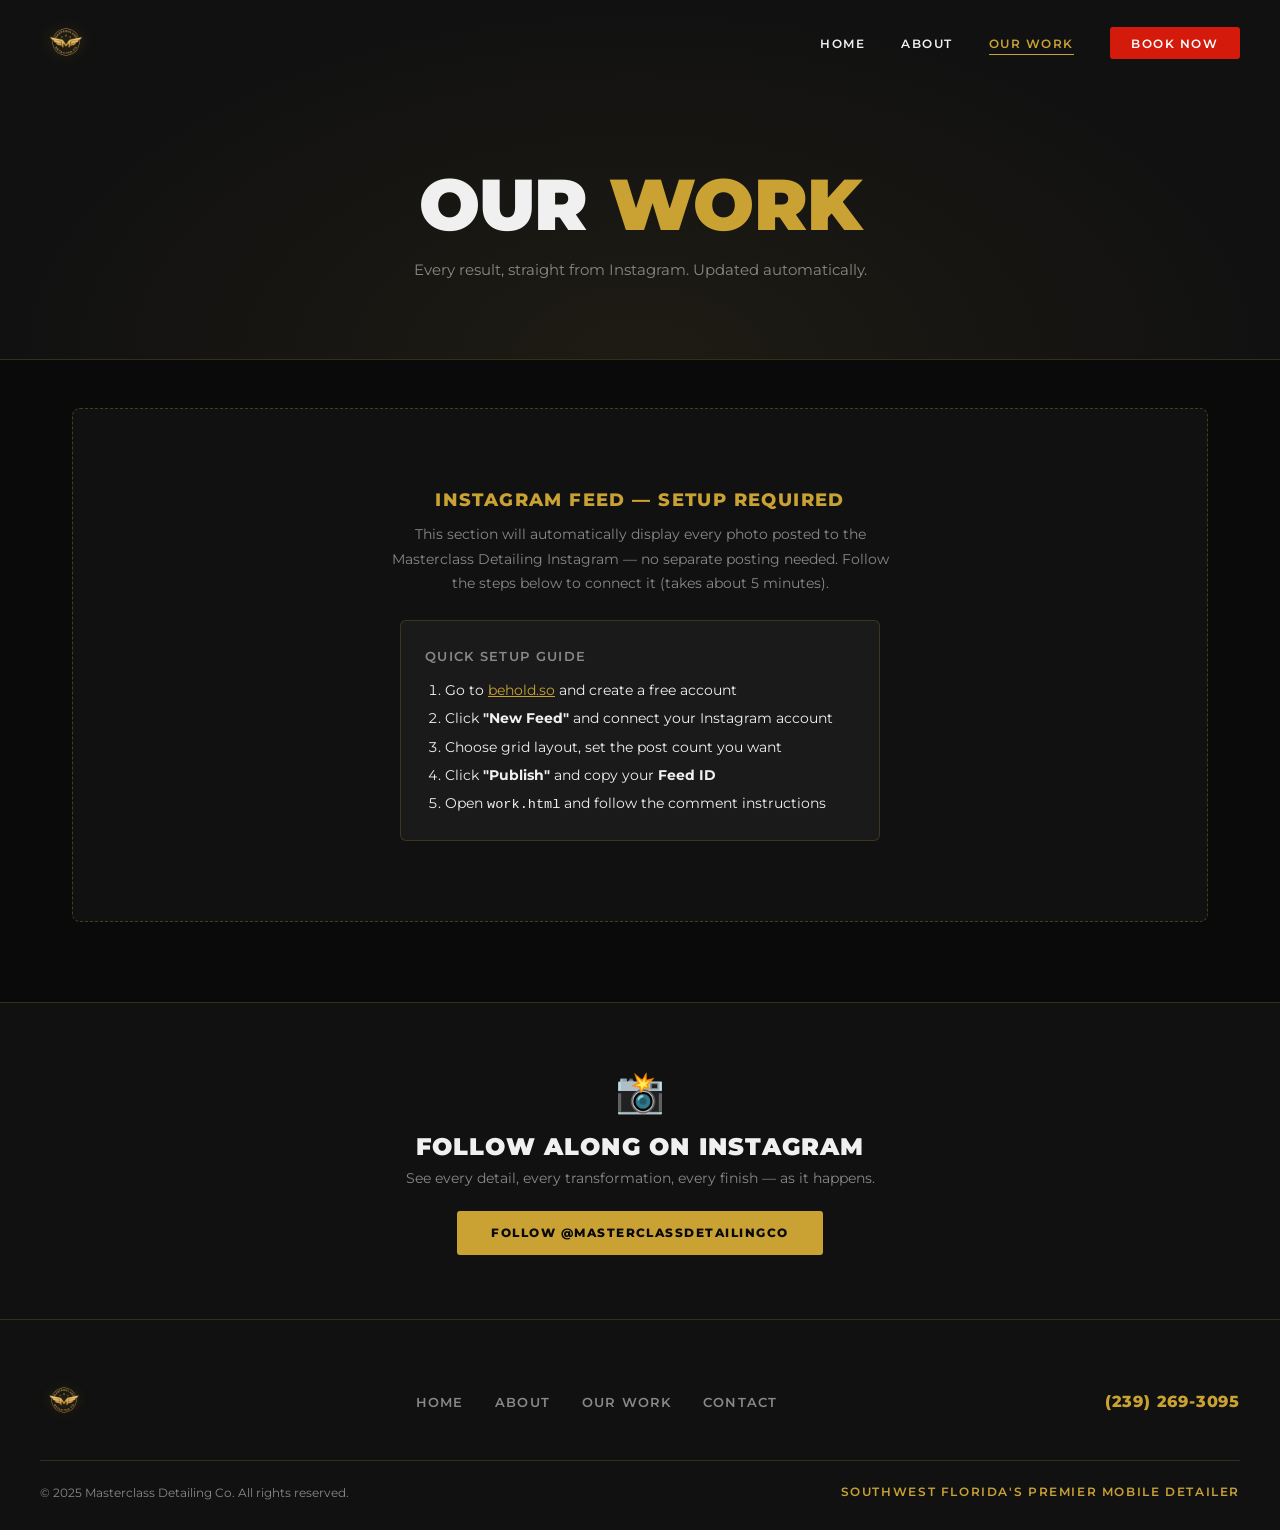
==== work.html @ cbc871f0 "Initial commit." ====
<!DOCTYPE html>
<html lang="en">
<head>
  <meta charset="UTF-8">
  <meta name="viewport" content="width=device-width, initial-scale=1.0">
  <meta name="description" content="See the work — Masterclass Detailing Co. gallery of completed details across Southwest Florida. Paint, rims, interior & more.">
  <title>Our Work | Masterclass Detailing Co.</title>
  <link rel="icon" href="Logo.png" type="image/png">
  <link rel="preconnect" href="https://fonts.googleapis.com">
  <link rel="preconnect" href="https://fonts.gstatic.com" crossorigin>
  <link href="https://fonts.googleapis.com/css2?family=Montserrat:wght@300;400;500;600;700;800;900&display=swap" rel="stylesheet">
  <link rel="stylesheet" href="css/styles.css">

  <!-- ═══════════════════════════════════════════════════════════════════
       INSTAGRAM FEED SETUP — Behold.so (free tier available)
       ───────────────────────────────────────────────────────────────────
       To connect your Instagram feed automatically:

       1. Go to https://behold.so and create a free account
       2. Click "New Feed" → connect your Instagram account
       3. Customize the layout (grid, gap, post count, etc.)
       4. Click "Publish", then copy your Feed ID (looks like: AbCd1234...)
       5. Replace YOUR_FEED_ID_HERE below with your actual Feed ID
       6. Delete the #insta-placeholder div — the feed will appear instead

       That's it! Every new post on Instagram will show up here automatically.
  ═══════════════════════════════════════════════════════════════════ -->
</head>
<body>

  <!-- NAV -->
  <nav id="navbar">
    <div class="nav-logo">
      <a href="index.html"><img src="Logo.png" alt="Masterclass Detailing Co."></a>
    </div>
    <ul class="nav-links">
      <li><a href="index.html">Home</a></li>
      <li><a href="about.html">About</a></li>
      <li><a href="work.html">Our Work</a></li>
      <li><a href="contact.html" class="nav-book">Book Now</a></li>
    </ul>
    <button class="hamburger" id="hamburger" aria-label="Open menu">
      <span></span><span></span><span></span>
    </button>
  </nav>

  <!-- MOBILE MENU -->
  <div class="mobile-menu" id="mobileMenu" role="dialog" aria-label="Navigation">
    <button class="mobile-close" id="mobileClose" aria-label="Close menu">✕</button>
    <a href="index.html">Home</a>
    <a href="about.html">About</a>
    <a href="work.html">Our Work</a>
    <a href="contact.html" class="mobile-book">Book Now</a>
  </div>

  <!-- PAGE HEADER -->
  <div class="page-header">
    <h1 class="page-header-title">Our <span>Work</span></h1>
    <p class="page-header-sub">Every result, straight from Instagram. Updated automatically.</p>
  </div>

  <!-- INSTAGRAM FEED AREA -->
  <div class="insta-wrap fade-in">

    <!-- ─── STEP 1: Once Behold is set up, replace this block with the embed ─── -->
    <div id="insta-placeholder" class="insta-placeholder">
      <h3>Instagram Feed — Setup Required</h3>
      <p>
        This section will automatically display every photo posted to the Masterclass Detailing Instagram — no separate posting needed. Follow the steps below to connect it (takes about 5 minutes).
      </p>
      <div class="setup-steps">
        <p>Quick Setup Guide</p>
        <ol>
          <li>Go to <a href="https://behold.so" target="_blank" rel="noopener">behold.so</a> and create a free account</li>
          <li>Click <strong>"New Feed"</strong> and connect your Instagram account</li>
          <li>Choose grid layout, set the post count you want</li>
          <li>Click <strong>"Publish"</strong> and copy your <strong>Feed ID</strong></li>
          <li>Open <code>work.html</code> and follow the comment instructions</li>
        </ol>
      </div>
    </div>

    <!-- ─── STEP 2: Paste your Behold embed here (replace YOUR_FEED_ID_HERE) ─── -->
    <!--
    <div data-behold-id="YOUR_FEED_ID_HERE"></div>
    <script src="https://w.behold.so/widget.js" type="module"></script>
    -->

  </div>

  <!-- FOLLOW CTA -->
  <div class="insta-follow-strip">
    <div class="ig-icon">📸</div>
    <h3>Follow Along on Instagram</h3>
    <p>See every detail, every transformation, every finish — as it happens.</p>
    <!--
      Replace the href below with the actual Instagram profile URL.
      Example: https://www.instagram.com/masterclassdetailingco
    -->
    <a href="https://www.instagram.com/masterclassdetailingco" target="_blank" rel="noopener" class="btn btn-gold">
      Follow @masterclassdetailingco
    </a>
  </div>

  <!-- FOOTER -->
  <footer>
    <div class="footer-inner">
      <div class="footer-top">
        <div class="footer-logo">
          <a href="index.html"><img src="Logo.png" alt="Masterclass Detailing Co."></a>
        </div>
        <ul class="footer-links">
          <li><a href="index.html">Home</a></li>
          <li><a href="about.html">About</a></li>
          <li><a href="work.html">Our Work</a></li>
          <li><a href="contact.html">Contact</a></li>
        </ul>
        <div class="footer-phone">
          <a href="tel:2392693095">(239) 269-3095</a>
        </div>
      </div>
      <hr class="footer-divider">
      <div class="footer-bottom">
        <p class="footer-copy">© 2025 Masterclass Detailing Co. All rights reserved.</p>
        <p class="footer-tagline">Southwest Florida's Premier Mobile Detailer</p>
      </div>
    </div>
  </footer>

  <script src="js/main.js"></script>
</body>
</html>
---- css/styles.css ----
@import url('https://fonts.googleapis.com/css2?family=Montserrat:wght@300;400;500;600;700;800;900&display=swap');

:root {
  --gold: #c9a233;
  --gold-light: #e2c060;
  --gold-dark: #9a7820;
  --red: #d41a0a;
  --red-light: #e83520;
  --black: #0a0a0a;
  --bg-1: #0a0a0a;
  --bg-2: #111111;
  --bg-3: #1a1a1a;
  --bg-4: #222222;
  --text: #f0f0f0;
  --text-muted: #888888;
  --border: rgba(201, 162, 51, 0.2);
  --transition: 0.3s ease;
  --max-w: 1200px;
}

*, *::before, *::after { margin: 0; padding: 0; box-sizing: border-box; }
html { scroll-behavior: smooth; }

body {
  font-family: 'Montserrat', sans-serif;
  background: var(--bg-1);
  color: var(--text);
  overflow-x: hidden;
  -webkit-font-smoothing: antialiased;
}

/* ─── NAV ─── */
nav {
  position: fixed;
  top: 0; left: 0; right: 0;
  z-index: 1000;
  display: flex;
  align-items: center;
  justify-content: space-between;
  padding: 1rem 2.5rem;
  transition: background 0.4s ease, backdrop-filter 0.4s ease, box-shadow 0.4s ease;
}

nav.scrolled {
  background: rgba(10, 10, 10, 0.96);
  backdrop-filter: blur(12px);
  box-shadow: 0 1px 0 var(--border);
}

.nav-logo img {
  height: 52px;
  width: auto;
  display: block;
  filter: drop-shadow(0 0 8px rgba(201, 162, 51, 0.3));
}

.nav-links {
  display: flex;
  align-items: center;
  gap: 2.25rem;
  list-style: none;
}

.nav-links a {
  color: var(--text);
  text-decoration: none;
  font-weight: 600;
  font-size: 0.78rem;
  letter-spacing: 0.12em;
  text-transform: uppercase;
  transition: color var(--transition);
  position: relative;
}

.nav-links a:not(.nav-book)::after {
  content: '';
  position: absolute;
  bottom: -4px; left: 0; right: 0;
  height: 1px;
  background: var(--gold);
  transform: scaleX(0);
  transition: transform var(--transition);
  transform-origin: left;
}

.nav-links a:not(.nav-book):hover::after,
.nav-links a.active::after { transform: scaleX(1); }

.nav-links a:hover, .nav-links a.active { color: var(--gold); }

.nav-book {
  background: var(--red);
  color: #fff !important;
  padding: 0.55rem 1.35rem;
  border-radius: 3px;
  font-weight: 800;
  letter-spacing: 0.1em;
  transition: background var(--transition), transform var(--transition);
}
.nav-book:hover { background: var(--red-light) !important; transform: translateY(-1px); }

.hamburger {
  display: none;
  flex-direction: column;
  gap: 5px;
  cursor: pointer;
  padding: 6px;
  background: none;
  border: none;
}
.hamburger span {
  display: block;
  width: 24px;
  height: 2px;
  background: var(--text);
  transition: var(--transition);
}

/* mobile menu */
.mobile-menu {
  display: none;
  position: fixed;
  inset: 0;
  background: var(--bg-1);
  z-index: 999;
  flex-direction: column;
  align-items: center;
  justify-content: center;
  gap: 2.5rem;
  opacity: 0;
  transition: opacity 0.3s ease;
}
.mobile-menu.open { display: flex; opacity: 1; }
.mobile-menu a {
  color: var(--text);
  text-decoration: none;
  font-size: 1.6rem;
  font-weight: 800;
  text-transform: uppercase;
  letter-spacing: 0.1em;
  transition: color var(--transition);
}
.mobile-menu a:not(.mobile-book):hover { color: var(--gold); }
.mobile-book { color: var(--red) !important; }
.mobile-close {
  position: absolute;
  top: 1.75rem; right: 2rem;
  font-size: 1.8rem;
  cursor: pointer;
  color: var(--text);
  background: none;
  border: none;
  font-family: inherit;
  line-height: 1;
}

/* ─── HERO ─── */
.hero {
  position: relative;
  height: 100vh;
  min-height: 640px;
  display: flex;
  align-items: center;
  justify-content: center;
  text-align: center;
  overflow: hidden;
}

.hero-bg {
  position: absolute;
  inset: 0;
  background: url('../hero-bg.jpg') center 62% / cover no-repeat;
  transform: scale(1.06);
  transition: transform 7s ease;
}
.hero.loaded .hero-bg { transform: scale(1); }

.hero-overlay {
  position: absolute;
  inset: 0;
  background: linear-gradient(
    160deg,
    rgba(10,10,10,0.25) 0%,
    rgba(10,10,10,0.55) 40%,
    rgba(10,10,10,0.88) 100%
  );
}

.hero-content {
  position: relative;
  z-index: 2;
  max-width: 860px;
  padding: 2rem;
}

.hero-badge {
  display: inline-block;
  font-size: 0.7rem;
  font-weight: 700;
  letter-spacing: 0.22em;
  text-transform: uppercase;
  color: #fff;
  margin-bottom: 1.75rem;
  border: 1px solid rgba(212, 26, 10, 0.7);
  background: rgba(212, 26, 10, 0.25);
  padding: 0.45rem 1.1rem;
  border-radius: 50px;
}

.hero-title {
  font-size: clamp(2.8rem, 9vw, 5.5rem);
  font-weight: 900;
  line-height: 1.0;
  letter-spacing: -0.02em;
  text-transform: uppercase;
  margin-bottom: 1.5rem;
  text-shadow: 0 2px 20px rgba(0,0,0,0.5);
}
.hero-title span { color: var(--gold); }

.hero-subtitle {
  font-size: clamp(0.95rem, 2vw, 1.15rem);
  font-weight: 400;
  color: rgba(240,240,240,0.78);
  margin-bottom: 2.75rem;
  line-height: 1.65;
}

.hero-ctas {
  display: flex;
  gap: 1rem;
  justify-content: center;
  flex-wrap: wrap;
}

/* ─── BUTTONS ─── */
.btn {
  display: inline-flex;
  align-items: center;
  gap: 0.5rem;
  padding: 0.9rem 2.1rem;
  font-family: 'Montserrat', sans-serif;
  font-weight: 800;
  font-size: 0.78rem;
  letter-spacing: 0.12em;
  text-transform: uppercase;
  text-decoration: none;
  border: none;
  cursor: pointer;
  border-radius: 3px;
  transition: all var(--transition);
}
.btn-gold { background: var(--gold); color: var(--black); }
.btn-gold:hover { background: var(--gold-light); transform: translateY(-2px); }
.btn-outline { background: transparent; color: var(--text); border: 1px solid rgba(240,240,240,0.35); }
.btn-outline:hover { border-color: var(--gold); color: var(--gold); transform: translateY(-2px); }
.btn-black { background: var(--black); color: var(--gold); }
.btn-black:hover { background: var(--bg-3); transform: translateY(-2px); }

/* ─── STATS BAR ─── */
.stats-bar {
  background: var(--bg-2);
  border-top: 1px solid var(--border);
  border-bottom: 1px solid var(--border);
  padding: 2.25rem 2rem;
}
.stats-grid {
  display: grid;
  grid-template-columns: repeat(4, 1fr);
  max-width: var(--max-w);
  margin: 0 auto;
  gap: 1rem;
  text-align: center;
}
.stat-item { padding: 0.75rem; }
.stat-number {
  font-size: 2.2rem;
  font-weight: 900;
  color: var(--gold);
  line-height: 1;
  letter-spacing: -0.02em;
}
.stat-label {
  font-size: 0.7rem;
  letter-spacing: 0.12em;
  text-transform: uppercase;
  color: var(--text-muted);
  margin-top: 0.5rem;
  font-weight: 600;
}

/* ─── SECTIONS ─── */
.section {
  padding: 6rem 2rem;
  max-width: var(--max-w);
  margin: 0 auto;
}
.section-full { padding: 6rem 2rem; background: var(--bg-1); }
.section-alt { background: var(--bg-2); }

.section-header {
  text-align: center;
  margin-bottom: 4rem;
}
.section-eyebrow {
  display: block;
  font-size: 0.7rem;
  font-weight: 700;
  letter-spacing: 0.22em;
  text-transform: uppercase;
  color: var(--gold);
  margin-bottom: 1rem;
}
.section-title {
  font-size: clamp(2rem, 4.5vw, 3rem);
  font-weight: 900;
  text-transform: uppercase;
  letter-spacing: -0.01em;
  line-height: 1.1;
}
.section-title span { color: var(--gold); }
.section-sub {
  font-size: 0.95rem;
  color: var(--text-muted);
  margin-top: 1rem;
  line-height: 1.75;
  max-width: 580px;
  margin-left: auto;
  margin-right: auto;
}
.gold-line {
  width: 48px;
  height: 3px;
  background: var(--gold);
  margin: 1rem auto 0;
  border-radius: 2px;
}

/* ─── SERVICES ─── */
.services-grid {
  display: grid;
  grid-template-columns: repeat(4, 1fr);
  gap: 1.25rem;
}
.service-card {
  background: var(--bg-3);
  border: 1px solid var(--border);
  border-radius: 6px;
  padding: 2rem 1.75rem;
  transition: border-color var(--transition), transform var(--transition), background var(--transition);
}
.service-card:hover {
  border-color: var(--gold);
  transform: translateY(-5px);
  background: var(--bg-4);
}
.service-icon { font-size: 1.9rem; margin-bottom: 1.1rem; display: block; }
.service-title {
  font-size: 0.95rem;
  font-weight: 800;
  text-transform: uppercase;
  letter-spacing: 0.07em;
  margin-bottom: 0.65rem;
  color: var(--text);
}
.service-desc { font-size: 0.88rem; color: var(--text-muted); line-height: 1.75; }

/* ─── REFERRAL ─── */
.referral-section {
  background: var(--bg-2);
  border-top: 1px solid var(--border);
  border-bottom: 1px solid var(--border);
}
.referral-grid {
  display: grid;
  grid-template-columns: 1fr 1fr;
  gap: 5rem;
  align-items: center;
}
.referral-title {
  font-size: clamp(1.9rem, 3.5vw, 2.8rem);
  font-weight: 900;
  text-transform: uppercase;
  line-height: 1.08;
  letter-spacing: -0.01em;
  margin-bottom: 1.25rem;
}
.referral-title span { color: var(--gold); }
.referral-desc {
  font-size: 0.93rem;
  color: rgba(240,240,240,0.72);
  line-height: 1.82;
  margin-bottom: 2rem;
}
.referral-desc strong { color: var(--gold); font-weight: 800; }
.referral-steps { display: flex; flex-direction: column; gap: 2rem; }
.referral-step { display: flex; gap: 1.25rem; align-items: flex-start; }
.step-num {
  font-size: 2.4rem;
  font-weight: 900;
  color: var(--gold);
  line-height: 1;
  min-width: 56px;
  opacity: 0.55;
  letter-spacing: -0.03em;
}
.step-title {
  font-size: 0.88rem;
  font-weight: 800;
  text-transform: uppercase;
  letter-spacing: 0.07em;
  margin-bottom: 0.4rem;
  color: var(--text);
}
.step-desc { font-size: 0.85rem; color: var(--text-muted); line-height: 1.68; }

/* ─── CTA STRIP ─── */
.cta-strip {
  background: var(--gold);
  padding: 3.5rem 2rem;
  text-align: center;
}
.cta-strip-eyebrow {
  font-size: 0.7rem;
  letter-spacing: 0.22em;
  text-transform: uppercase;
  font-weight: 700;
  color: rgba(10,10,10,0.7);
  margin-bottom: 0.6rem;
}
.cta-strip-title {
  font-size: clamp(1.5rem, 4vw, 2.4rem);
  font-weight: 900;
  color: var(--black);
  text-transform: uppercase;
  letter-spacing: -0.01em;
  margin-bottom: 1.75rem;
  line-height: 1.1;
}

/* ─── PAGE HEADER ─── */
.page-header {
  padding: 10rem 2rem 5rem;
  text-align: center;
  background: var(--bg-2);
  border-bottom: 1px solid var(--border);
  position: relative;
  overflow: hidden;
}
.page-header::before {
  content: '';
  position: absolute;
  inset: 0;
  background: radial-gradient(ellipse at 50% 100%, rgba(201,162,51,0.07) 0%, transparent 70%);
  pointer-events: none;
}
.page-header-title {
  font-size: clamp(2.5rem, 6vw, 4.5rem);
  font-weight: 900;
  text-transform: uppercase;
  letter-spacing: -0.01em;
  position: relative;
}
.page-header-title span { color: var(--gold); }
.page-header-sub {
  font-size: 0.95rem;
  color: var(--text-muted);
  margin-top: 0.75rem;
  position: relative;
}

/* ─── ABOUT ─── */
.about-grid {
  display: grid;
  grid-template-columns: 1fr 1.1fr;
  gap: 5rem;
  align-items: center;
}
.about-image-wrap {
  position: relative;
}
.about-image-wrap::before {
  content: '';
  position: absolute;
  top: -1.25rem; left: -1.25rem;
  right: 1.25rem; bottom: 1.25rem;
  border: 2px solid rgba(201,162,51,0.35);
  border-radius: 8px;
  pointer-events: none;
}
.about-image-wrap img {
  width: 100%;
  border-radius: 6px;
  display: block;
  object-fit: cover;
  aspect-ratio: 4/5;
}
.about-eyebrow {
  display: block;
  font-size: 0.7rem;
  font-weight: 700;
  letter-spacing: 0.22em;
  text-transform: uppercase;
  color: var(--gold);
  margin-bottom: 1.25rem;
}
.about-title {
  font-size: clamp(1.75rem, 3.5vw, 2.6rem);
  font-weight: 900;
  text-transform: uppercase;
  line-height: 1.1;
  margin-bottom: 1.75rem;
  letter-spacing: -0.01em;
}
.about-title span { color: var(--gold); }
.about-text {
  font-size: 0.93rem;
  line-height: 1.85;
  color: rgba(240,240,240,0.78);
  margin-bottom: 1rem;
}
.about-quote {
  border-left: 3px solid var(--gold);
  padding: 1rem 1.5rem;
  margin: 2rem 0;
  background: var(--bg-3);
  border-radius: 0 4px 4px 0;
}
.about-quote p {
  font-size: 1rem;
  font-style: italic;
  color: var(--text);
  line-height: 1.7;
  font-weight: 500;
}
.feature-list {
  list-style: none;
  display: flex;
  flex-direction: column;
  gap: 0.85rem;
  margin-top: 1.75rem;
}
.feature-list li {
  display: flex;
  align-items: center;
  gap: 0.85rem;
  font-size: 0.88rem;
  font-weight: 600;
  letter-spacing: 0.03em;
}
.check-icon {
  width: 20px;
  height: 20px;
  min-width: 20px;
  background: var(--gold);
  border-radius: 50%;
  display: inline-flex;
  align-items: center;
  justify-content: center;
  font-size: 0.65rem;
  color: var(--black);
  font-weight: 900;
}

/* ─── WORK / INSTAGRAM ─── */
.insta-wrap {
  padding: 3rem 2rem 5rem;
  max-width: var(--max-w);
  margin: 0 auto;
}
.insta-embed-area { min-height: 400px; }
.insta-placeholder {
  text-align: center;
  padding: 5rem 2rem;
  border: 1px dashed rgba(201,162,51,0.3);
  border-radius: 8px;
  background: var(--bg-2);
}
.insta-placeholder h3 {
  color: var(--gold);
  font-size: 1.1rem;
  font-weight: 800;
  text-transform: uppercase;
  letter-spacing: 0.08em;
  margin-bottom: 0.75rem;
}
.insta-placeholder p {
  color: var(--text-muted);
  font-size: 0.88rem;
  line-height: 1.75;
  max-width: 500px;
  margin: 0 auto 1.5rem;
}
.setup-steps {
  text-align: left;
  max-width: 480px;
  margin: 1.5rem auto 0;
  background: var(--bg-3);
  border-radius: 6px;
  padding: 1.5rem;
  border: 1px solid var(--border);
}
.setup-steps p { color: var(--text-muted); font-size: 0.82rem; margin-bottom: 0.75rem; font-weight: 600; text-transform: uppercase; letter-spacing: 0.1em; }
.setup-steps ol { padding-left: 1.25rem; display: flex; flex-direction: column; gap: 0.5rem; }
.setup-steps li { color: var(--text); font-size: 0.85rem; line-height: 1.5; }
.setup-steps a { color: var(--gold); }

.insta-follow-strip {
  background: var(--bg-2);
  border-top: 1px solid var(--border);
  padding: 4rem 2rem;
  text-align: center;
}
.insta-follow-strip .ig-icon { font-size: 2.5rem; margin-bottom: 1rem; }
.insta-follow-strip h3 {
  font-size: 1.5rem;
  font-weight: 900;
  text-transform: uppercase;
  letter-spacing: 0.05em;
  margin-bottom: 0.5rem;
}
.insta-follow-strip p { color: var(--text-muted); font-size: 0.9rem; margin-bottom: 1.5rem; }

/* ─── CONTACT ─── */
.contact-grid {
  display: grid;
  grid-template-columns: 1fr 1.5fr;
  gap: 5rem;
  align-items: start;
}
.contact-info { display: flex; flex-direction: column; gap: 2.25rem; }
.contact-item { display: flex; flex-direction: column; gap: 0.35rem; }
.contact-label {
  font-size: 0.65rem;
  letter-spacing: 0.22em;
  text-transform: uppercase;
  color: var(--gold);
  font-weight: 700;
}
.contact-value { font-size: 1.05rem; font-weight: 700; color: var(--text); }
.contact-value a { color: var(--text); text-decoration: none; transition: color var(--transition); }
.contact-value a:hover { color: var(--gold); }
.contact-note { font-size: 0.82rem; color: var(--text-muted); margin-top: 0.2rem; line-height: 1.6; }

.phone-cta {
  display: inline-flex;
  align-items: center;
  gap: 0.6rem;
  background: var(--gold);
  color: var(--black);
  text-decoration: none;
  padding: 1rem 2rem;
  border-radius: 4px;
  font-weight: 900;
  font-size: 1.1rem;
  letter-spacing: 0.04em;
  transition: background var(--transition), transform var(--transition);
}
.phone-cta:hover { background: var(--gold-light); transform: translateY(-2px); }

.contact-form { display: flex; flex-direction: column; gap: 1.25rem; }
.form-group { display: flex; flex-direction: column; gap: 0.5rem; }
.form-row { display: grid; grid-template-columns: 1fr 1fr; gap: 1.25rem; }
label {
  font-size: 0.68rem;
  font-weight: 700;
  letter-spacing: 0.14em;
  text-transform: uppercase;
  color: var(--text-muted);
}
input, textarea, select {
  background: var(--bg-3);
  border: 1px solid rgba(201,162,51,0.15);
  border-radius: 4px;
  padding: 0.85rem 1rem;
  color: var(--text);
  font-family: 'Montserrat', sans-serif;
  font-size: 0.88rem;
  transition: border-color var(--transition);
  width: 100%;
  appearance: none;
}
input:focus, textarea:focus, select:focus { outline: none; border-color: var(--gold); }
input::placeholder, textarea::placeholder { color: var(--text-muted); }
textarea { resize: vertical; min-height: 130px; }
select option { background: var(--bg-3); }

/* ─── FOOTER ─── */
footer {
  background: var(--bg-2);
  border-top: 1px solid var(--border);
  padding: 3.5rem 2rem 2rem;
}
.footer-inner { max-width: var(--max-w); margin: 0 auto; }
.footer-top {
  display: flex;
  align-items: center;
  justify-content: space-between;
  margin-bottom: 2rem;
  flex-wrap: wrap;
  gap: 1.5rem;
}
.footer-logo img { height: 48px; width: auto; filter: drop-shadow(0 0 6px rgba(201,162,51,0.25)); }
.footer-links { display: flex; gap: 2rem; list-style: none; flex-wrap: wrap; }
.footer-links a {
  color: var(--text-muted);
  text-decoration: none;
  font-size: 0.8rem;
  text-transform: uppercase;
  letter-spacing: 0.09em;
  font-weight: 600;
  transition: color var(--transition);
}
.footer-links a:hover { color: var(--gold); }
.footer-phone a { color: var(--gold); text-decoration: none; font-weight: 800; font-size: 1rem; letter-spacing: 0.05em; }
.footer-phone a:hover { color: var(--gold-light); }
.footer-divider { border: none; border-top: 1px solid var(--border); margin: 1.5rem 0; }
.footer-bottom {
  display: flex;
  align-items: center;
  justify-content: space-between;
  flex-wrap: wrap;
  gap: 0.75rem;
}
.footer-copy { font-size: 0.78rem; color: var(--text-muted); }
.footer-tagline { font-size: 0.72rem; color: var(--gold); letter-spacing: 0.14em; text-transform: uppercase; font-weight: 600; }

/* ─── SCROLL FADE-IN ─── */
.fade-in {
  opacity: 0;
  transform: translateY(24px);
  transition: opacity 0.7s ease, transform 0.7s ease;
}
.fade-in.visible { opacity: 1; transform: translateY(0); }
.fade-in.delay-1 { transition-delay: 0.1s; }
.fade-in.delay-2 { transition-delay: 0.2s; }
.fade-in.delay-3 { transition-delay: 0.3s; }

/* ─── RESPONSIVE ─── */
@media (max-width: 1100px) {
  .services-grid { grid-template-columns: repeat(2, 1fr); }
}

@media (max-width: 900px) {
  .about-grid { grid-template-columns: 1fr; gap: 2.5rem; }
  .about-image-wrap { max-width: 480px; }
  .contact-grid { grid-template-columns: 1fr; gap: 3rem; }
  .referral-grid { grid-template-columns: 1fr; gap: 3rem; }
}

@media (max-width: 768px) {
  .nav-links { display: none; }
  .hamburger { display: flex; }
  .stats-grid { grid-template-columns: repeat(2, 1fr); }
  nav { padding: 0.9rem 1.5rem; }
  .form-row { grid-template-columns: 1fr; }
  .footer-top { flex-direction: column; align-items: flex-start; }
  .footer-bottom { flex-direction: column; align-items: flex-start; }
  .section { padding: 4rem 1.5rem; }
  .section-full { padding: 4rem 1.5rem; }
  .page-header { padding: 9rem 1.5rem 4rem; }
}

@media (max-width: 480px) {
  .hero-ctas { flex-direction: column; align-items: center; }
  .stats-grid { grid-template-columns: 1fr 1fr; }
  .stat-number { font-size: 1.8rem; }
}
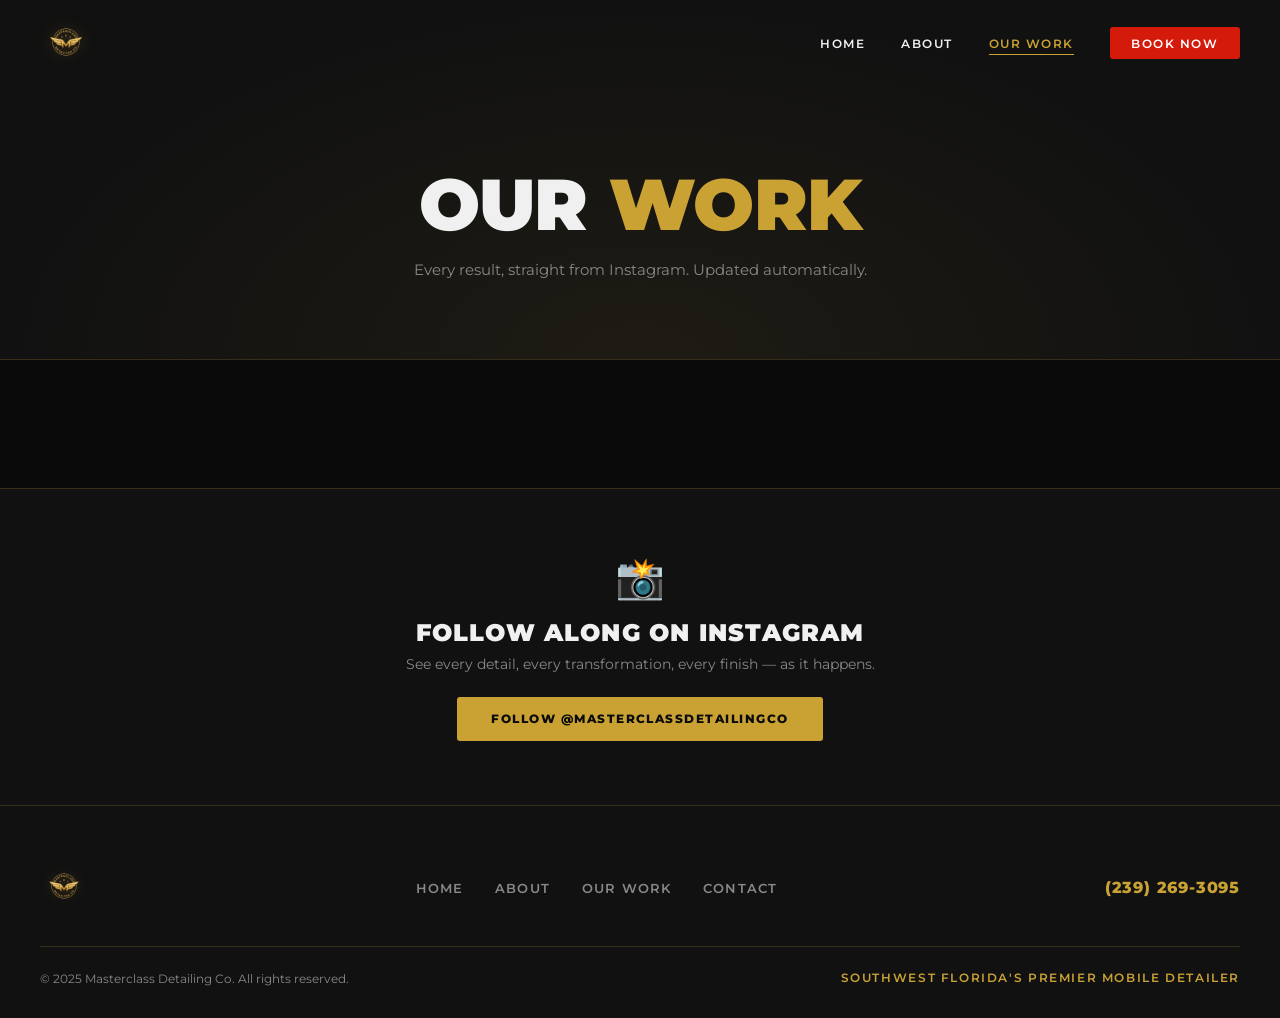
==== commit 3b190442: "Instagram feed update" ====
--- a/work.html
+++ b/work.html
@@ -63,6 +63,7 @@
   <div class="insta-wrap fade-in">
 
     <!-- ─── STEP 1: Once Behold is set up, replace this block with the embed ─── -->
+    <!--
     <div id="insta-placeholder" class="insta-placeholder">
       <h3>Instagram Feed — Setup Required</h3>
       <p>
@@ -79,12 +80,12 @@
         </ol>
       </div>
     </div>
+    -->
 
     <!-- ─── STEP 2: Paste your Behold embed here (replace YOUR_FEED_ID_HERE) ─── -->
-    <!--
-    <div data-behold-id="YOUR_FEED_ID_HERE"></div>
+    <div data-behold-id="ZOnvPv42GmnuNA9GIjux"></div>
     <script src="https://w.behold.so/widget.js" type="module"></script>
-    -->
+    
 
   </div>
 
